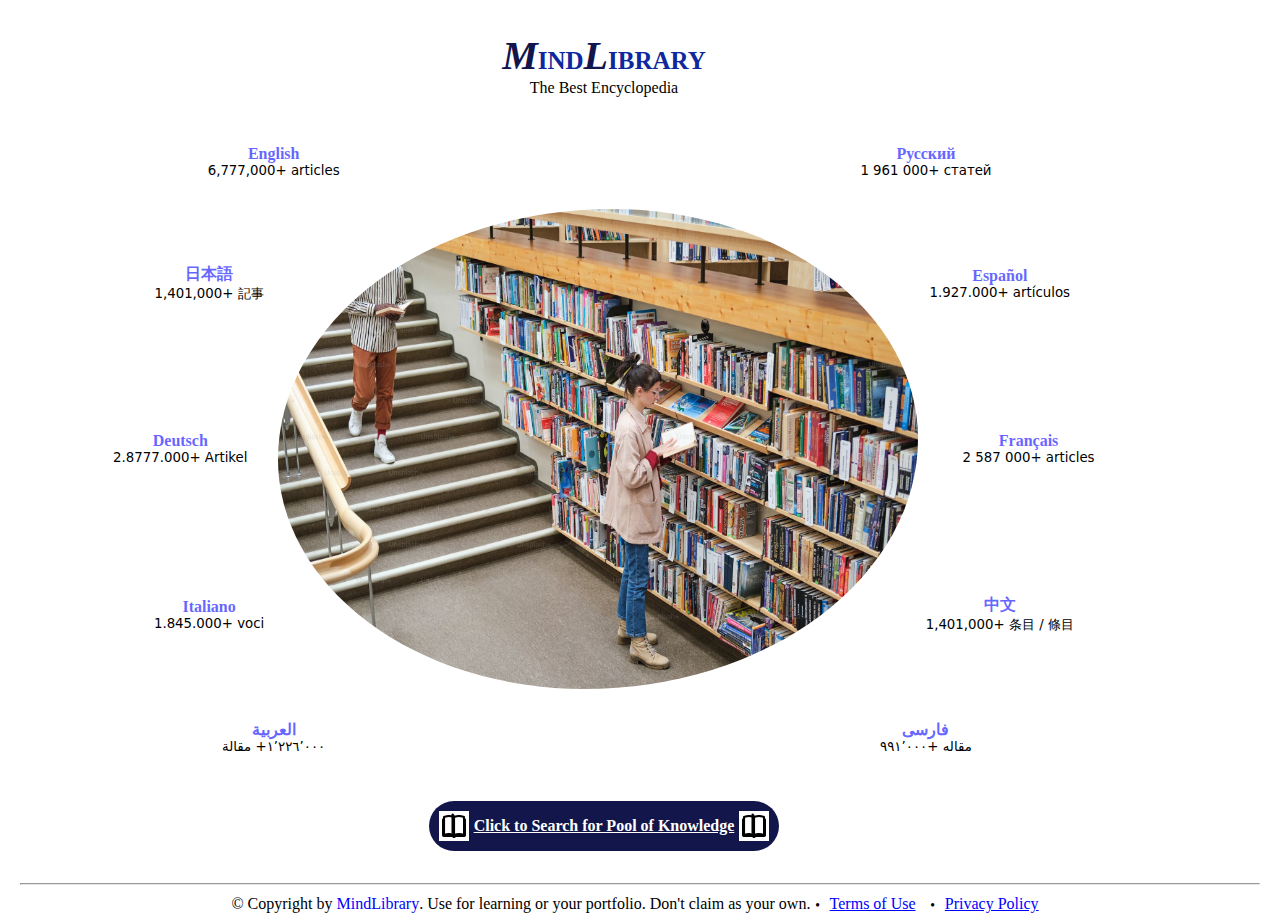
==== index.html @ 0ce3ed8c "mindlibrary first commit" ====
<!DOCTYPE html>
<html lang="en">
<head>
    <meta charset="UTF-8">
    <meta name="viewport" content="width=device-width, initial-scale=1.0">
    <title>Index Page</title>
    <link rel="stylesheet" href="index.css"/>
</head>
<body>
    <main>
        <section id="section-top">
            <div id="header">
                <h1><bold class="unique">m</bold><bold class="bold">ind<bold class="unique">l</bold>ibrary</bold></h1>
                <p>the best encyclopedia</p>
            </div>
            <div id="grid-layout">
                <div class="lang one">
                    <a class="link-anchor">
                        <strong>English</strong>
                        <small>
                            6,777,000&plus;
                            <span>articles</span>  
                        </small>
                    </a>
                </div>
                 <div class="lang two">
                    <a class="link-anchor">
                        <strong>日本語</strong>
                        <small>
                            1,401,000&plus;
                            <span>記事</span>  
                        </small>
                    </a>
                </div>
                <div class="lang three">
                    <a class="link-anchor">
                        <strong>Deutsch</strong>
                        <small>
                            2.8777.000&plus;
                            <span>Artikel</span>  
                        </small>
                    </a>
                </div>
               <div class="lang four">
                    <a class="link-anchor">
                        <strong>Italiano</strong>
                        <small>
                            1.845.000&plus;
                            <span>voci</span>  
                        </small>
                    </a>
                </div>
                 <div class="lang five">
                    <a class="link-anchor">
                        <strong><bdi>العربية</bdi></strong>
                        <small>١٬٢٢٦٬٠٠٠+ <span>مقالة</span></small>
                    </a>
                </div>
                <div class="wiki-logo">
                    <img src="/images/backgroundimage.avif"/>
                </div>

                <div class="lang six">
                    <a class="link-anchor">
                        <strong>Русский</strong>
                        <small>
                            1 961 000&plus;
                            <span>статей</span>  
                        </small>
                    </a>
                    
                </div>
                 <div class="lang seven">
                    <a class="link-anchor">
                        <strong>Español</strong>
                        <small>
                            1.927.000&plus;
                            <span>artículos</span>  
                        </small>
                    </a>
                </div>
                <div class="lang eight">
                    <a class="link-anchor">
                        <strong>Français</strong>
                        <small>
                            2 587 000&plus;
                            <span>articles</span>  
                        </small>
                    </a>
                </div>
               <div class="lang nine">
                    <a class="link-anchor">
                        <strong>中文</strong>
                        <small>
                            1,401,000&plus;
                            <span>条目 / 條目</span>  
                        </small>
                    </a>
                </div>
                 <div class="lang ten">
                    <a class="link-anchor">
                        <strong><bdi>فارسی</bdi></strong>
                        <small>۹۹۱٬۰۰۰+ <span>مقاله</span></small>
                    </a>
                </div>
            </div>
            <div id="aLink">
                <a class="link-main" target="_self" href="/entry.html">
                  <img src="/images/icons-book.gif"/>
                  <strong>Click to Search for Pool of Knowledge</strong>
                  <img src="/images/icons-book.gif"/>
                </a>
            </div>
            <footer>
                <hr/>
                <p class="copyright">
                   &copy; Copyright by
                   <a class="github-link" target="_blank" href="https://github.com/gideondakore/encyclopedia">&nbsp;MindLibrary</a>
                   . Use for learning or your portfolio. Don't claim as your own.
                   <strong>&#8226; </strong>
                   <a class="copyright-anchor" target="_blank" href="https://github.com/gideondakore/encyclopedia/blob/main/LICENSE">Terms of Use</a>
                   <strong>&#8226; </strong>
                   <a class="copyright-anchor" target="_blank" href="https://github.com/gideondakore/encyclopedia/blob/main/LICENSE">Privacy Policy</a>
                </p>
            </footer>
        </section>
    </main>
    <script src="index.js"></script>
</body>
</html>
---- index.css ----
*{
    margin: 0px;
    padding: 0px;
    box-sizing: inherit;
}

html{
    box-sizing: border-box;
}

body{
    height: 100dvh;
    width: 100dvw
}

main{
        height: 100%;
        width: 100%
}
#section-top{
    display: flex;
    justify-content: space-evenly;;
    align-items: center;
    flex-direction: column;
    gap: 2rem;
    padding-top: 2rem;
    /* padding-bottom: 5rem; */
    height: 100%;
    width: 100%
}

#header{
  display: flex;
  justify-content: center;
  align-items: center;
  flex-direction: column;
  margin-right: 4.5rem;

}

#header>h1{
    font-family:'Franklin Gothic Medium', 'Arial Narrow', Arial, sans-serif;
    text-transform: uppercase;
}

.unique{
    font-size: 40px;
    font-family: 'Times New Roman';
    font-style: italic;
    color: #12164a;
}
.bold{
    font-size: 25px;
    font-family: 'Times New Roman';
    color: rgb(14, 40, 157);
}

#header>p{
    text-transform: capitalize;
}

#grid-layout{
    display: grid;
    grid-template-columns: repeat(11, minmax(3.1rem, auto));
    grid-template-rows: repeat(5, minmax(4rem, auto));
    column-gap: 0.5rem;
    row-gap: 1rem;
}

.wiki-logo{
    grid-row: 2 / span 3;
    grid-column: 4 / span 4;
    /* min-width: 3.1rem;
    min-height: 3.1rem; */
    width: 40rem;
    height: 30rem;
    display: flex;
    justify-content: center;
    align-items: center;
    margin: 0px;
    padding: 0px;
    border-radius: 50%;
}

.wiki-logo>img{
    width: 100%;
    height: 100%;
    border-radius: 60% 55%;
}

.lang{
    display: flex;
    flex-direction: column;
    justify-content: center;
    align-items: center;
}

.one, .six{
    grid-row: 1 / span 1;
}

.two, .seven{
    grid-row: 2 / span 1;
}

.three, .eight{
    grid-row: 3 / span 1;
}

.four, .nine{
    grid-row: 4 / span 1;
}

.five, .ten{
    grid-row: 5 / span 1;
}

.one{
    grid-column: 3 / span 2;
}
.two{
    grid-column: 2 / span 2;
}
.three{
    grid-column: 1 / span 3;
}
.four{
    grid-column: 2 / span 2;
}
.five{
    grid-column: 3 / span 2;
}
.six{
    grid-column: 7 / span 2;
}
.seven{
    grid-column: 8 / span 2;
}
.eight{
    grid-column: 8 / span 3;
}
.nine{
    grid-column: 8 / span 2;
}
.ten{
    grid-column: 7 / span 2;
}


.lang>.link-anchor{
    display: flex;
    flex-direction: column;
    align-items: center;
    justify-content: center;
    cursor: pointer;
}

.link-anchor:hover{
    background-color: rgba(0,0,0,0.1);
}
.link-anchor:hover > :first-child,
.link-anchor:focus > :first-child{
    text-decoration: underline;
}

.link-anchor>strong{
    color: blue;
    text-transform: capitalize;
    opacity: 0.6;
}

.link-anchor>small{
    font-family: system-ui, -apple-system, BlinkMacSystemFont, 'Segoe UI', Roboto, Oxygen, Ubuntu, Cantarell, 'Open Sans', 'Helvetica Neue', sans-serif;
}

#aLink{
 margin-right: 4.5rem;
}
#aLink>a{
 display: flex;
 flex-direction: row;
 justify-content: center;
 align-items: center;
 padding: 10px;
 gap: 5px;
 cursor: pointer;
 border-radius: 50px;
 background-color: #12164a;
 color: white;

 transition-duration: 1s;
 transition-timing-function: linear ease-out;
}

#aLink>a:hover{
 border-radius: 0px;
}


#aLink>a:hover > :nth-child(2),
#aLink>a:focus > :nth-child(2){
    text-decoration: underline;
    text-decoration-thickness: 2px;
}

footer{
    width: 100%;
    padding: 0 20px;
    display: flex;
    justify-content: center;
    align-items: center;
    flex-direction: column;
    gap: 10px;
}
footer>hr{
    width: 100%;
    height: 0px;
    border-bottom: 1px solid rgba(0,0,0,0.1);
}

.copyright{
    display: flex;
    flex-direction: row;
}

.copyright>strong{
    margin-left: 5px;
    font-size: 12px;
    align-self:last baseline;
}
.copyright-anchor{
    margin: 0 10px;
    cursor: pointer;
    color: blue;
}
.copyright-anchor:hover{
    text-decoration: underline;
}

.github-link{
    text-decoration: none;
    color: blue;
    cursor: pointer;
    transition-duration: 1s;
    transition-timing-function: linear ease-in;
}
.github-link:hover{
  text-decoration: underline;
}
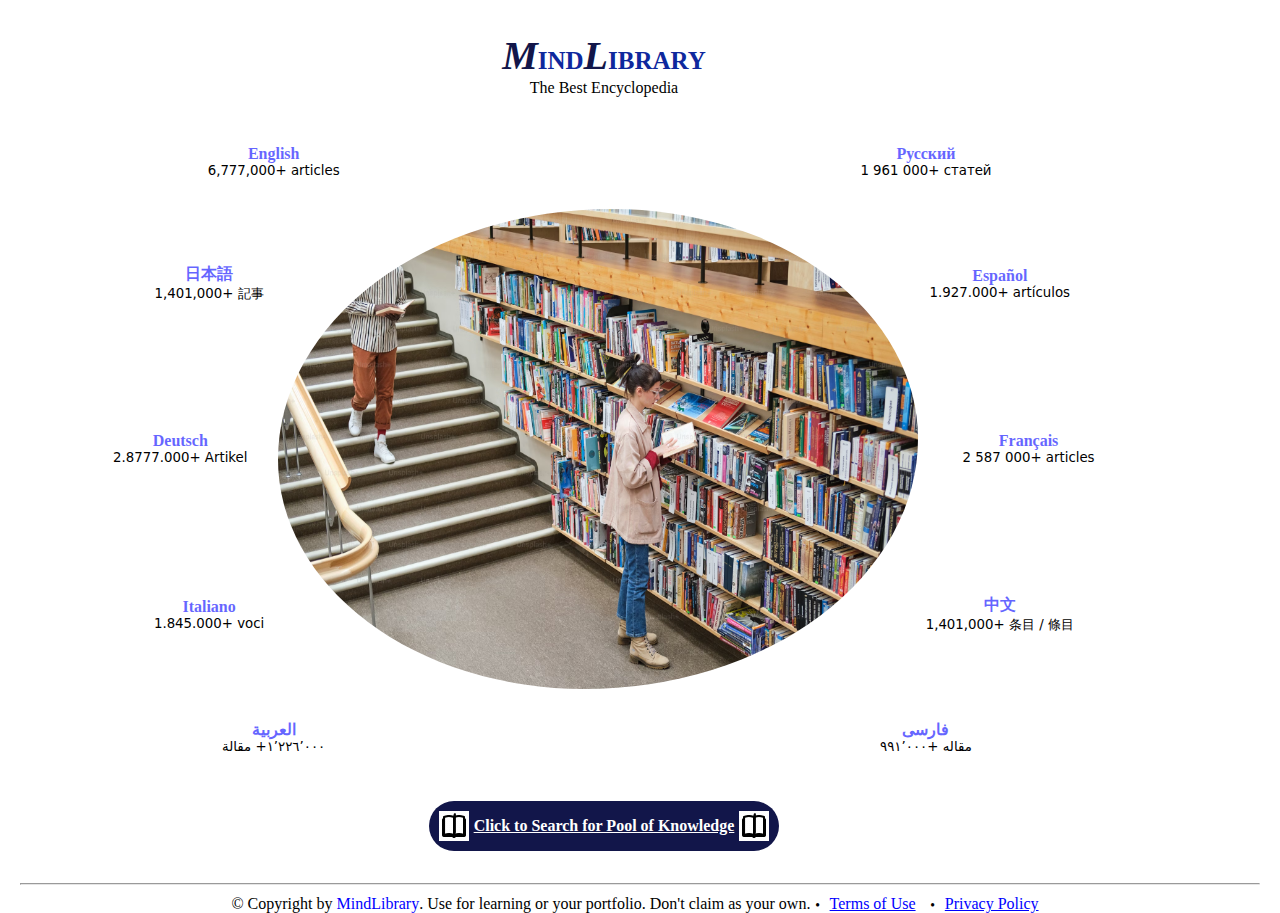
==== commit c1dfe5e3: "mindlibrary initial commit" ====
--- a/index.html
+++ b/index.html
@@ -68,7 +68,7 @@
                             <span>статей</span>  
                         </small>
                     </a>
-                    
+
                 </div>
                  <div class="lang seven">
                     <a class="link-anchor">
--- a/index.css
+++ b/index.css
@@ -246,9 +246,4 @@
 }
 .github-link:hover{
   text-decoration: underline;
-}
-
-
-
-
-
+}